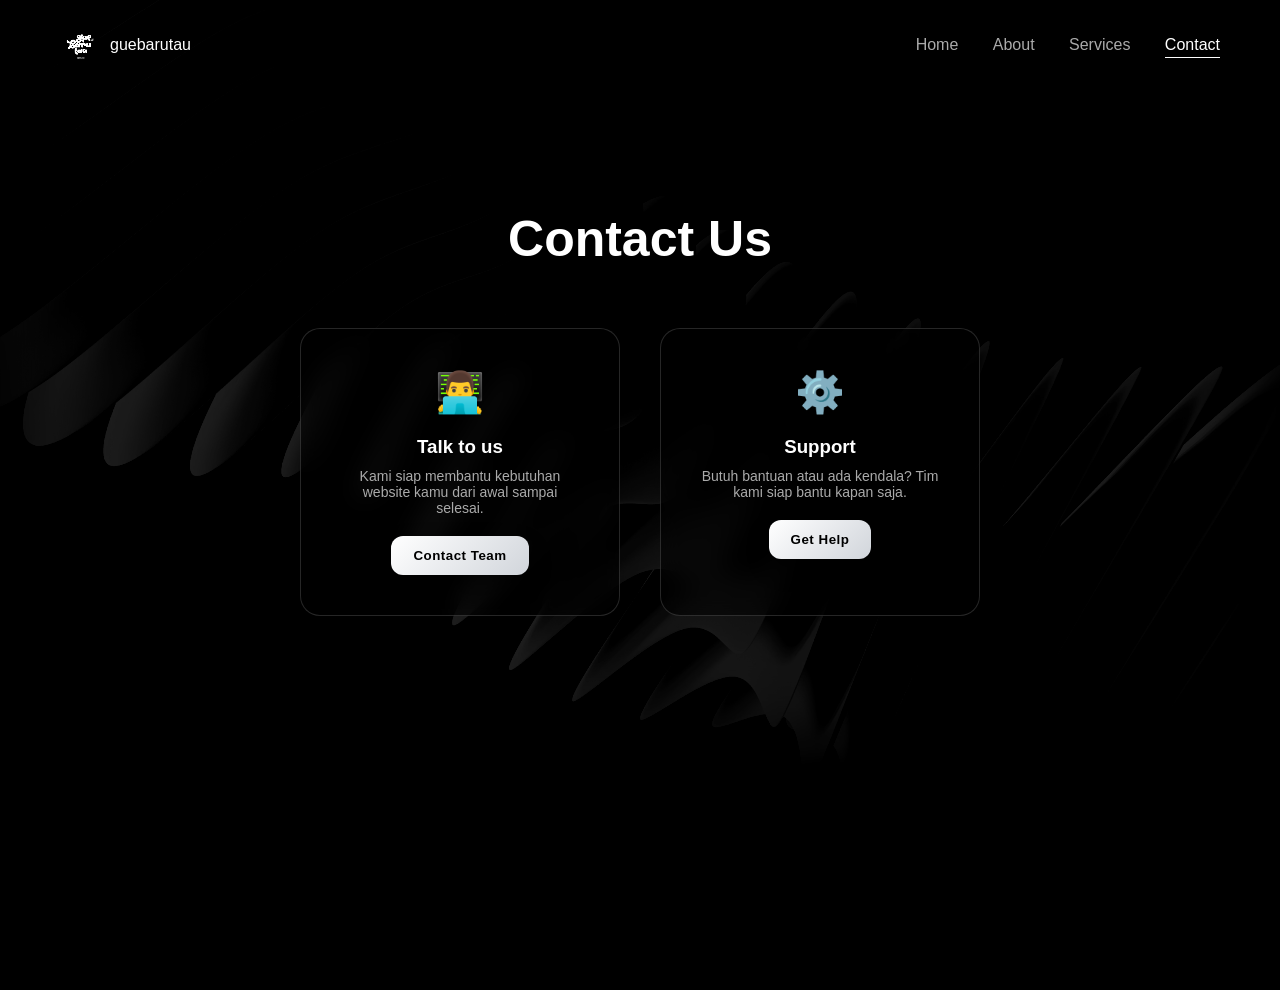
==== contact.html @ 9aa13e60 "Add files via upload" ====
<!DOCTYPE html>
<html lang="id">
<head>
  <meta charset="UTF-8">
  <title>Contact</title>
  <link rel="stylesheet" href="style.css">
</head>
<body>

<div class="feature"></div>

<header class="navbar">
  <div class="logo">
    <img src="logo.jpeg" alt="logo">
    <span>guebarutau</span>
  </div>

  <nav>
    <a href="index.html">Home</a>
    <a href="about.html">About</a>
    <a href="services.html">Services</a>
    <a href="contact.html" class="active">Contact</a>
  </nav>
</header>

<section class="contact-section">

  <h1>Contact Us</h1>

  <div class="contact-wrapper">

    <!-- TALK TO US -->
    <div class="contact-card">
      <div class="icon">👨‍💻</div>
      <h3>Talk to us</h3>
      <p>Kami siap membantu kebutuhan website kamu dari awal sampai selesai.</p>
      <button onclick="openConfirm('https://wa.link/a9iopp')">
        Contact Team
      </button>
    </div>

    <!-- SUPPORT -->
    <div class="contact-card">
      <div class="icon">⚙️</div>
      <h3>Support</h3>
      <p>Butuh bantuan atau ada kendala? Tim kami siap bantu kapan saja.</p>
      <button onclick="openConfirm('https://wa.link/gn4tt4')">
        Get Help
      </button>
    </div>

  </div>

</section>

<!-- POPUP (FIXED 1x AJA) -->
<div id="confirmPopup">
  <div class="confirm-box">
    <p>Klik untuk lanjut ke WhatsApp</p>
    <a id="confirmLink" target="_blank">Buka Link</a>
    <button onclick="closeConfirm()">Batal</button>
  </div>
</div>

<script src="script.js"></script>
</body>
</html>
---- style.css ----
/* RESET */
* {
  margin: 0;
  padding: 0;
  box-sizing: border-box;
  font-family: 'Segoe UI', sans-serif;
}

body {
  background: #000;
  color: #fff;
  overflow-x: hidden;
}

/* ================= BACKGROUND PARALLAX ================= */
.feature {
  position: fixed;
  inset: 0;
  z-index: -2;

  background: url("latar.jpeg") center/140% no-repeat;

  filter: grayscale(100%) contrast(120%) brightness(80%);
  box-shadow: inset 0 -150px 100px rgba(0,0,0,0.9);
}

.feature::after {
  content: '';
  position: absolute;
  inset: 0;
  background: rgba(0,0,0,0.75);
}

/* ================= NAVBAR ================= */
.navbar {
  display: flex;
  justify-content: space-between;
  align-items: center;
  padding: 25px 60px;
}

.logo {
  display: flex;
  align-items: center;
  gap: 10px;
}

.logo img {
  width: 40px;
  filter: grayscale(100%) brightness(200%);
}

nav a {
  margin-left: 30px;
  text-decoration: none;
  color: #aaa;
  position: relative;
}

nav a:hover,
.active {
  color: #fff;
}

nav a::after {
  content: '';
  position: absolute;
  width: 0%;
  height: 1px;
  bottom: -5px;
  left: 0;
  background: #fff;
  transition: 0.3s;
}

nav a:hover::after,
.active::after {
  width: 100%;
}

/* ================= HERO ================= */
.hero {
  display: flex;
  justify-content: space-between;
  align-items: center;
  padding: 100px 80px;
  min-height: 100vh;
}

.hero-left h1 {
  font-size: 60px;
  font-weight: 300;
}

.features {
  margin-top: 30px;
  display: flex;
  gap: 40px;
}

.item p {
  color: #aaa;
  font-size: 14px;
}

.hero button {
  margin-top: 40px;
  padding: 12px 30px;
  border: 1px solid #fff;
  background: transparent;
  color: #fff;
  cursor: pointer;
}

.hero button:hover {
  background: #fff;
  color: #000;
}

/* ================= IMAGE ================= */
.frame {
  padding: 20px;
  border: 1px solid rgba(255,255,255,0.1);
  backdrop-filter: blur(10px);
  background: rgba(255,255,255,0.02);
  border-radius: 20px;
}

.frame img {
  width: 300px;
  filter: grayscale(100%);
}

/* ================= PAGE ================= */
.page {
  padding: 150px 80px;
  max-width: 1000px;
  margin: auto;
  min-height: 100vh;
}

.page h1 {
  font-size: 55px;
  margin-bottom: 20px;
}

.page p {
  color: #aaa;
  line-height: 1.9;
  margin-bottom: 25px;
}

.subjudul {
  font-size: 22px;
  margin-bottom: 40px;
}
/* ================= PARALLAX ABOUT ================= */
.about-parallax {
  background: url('background.jpg') center/cover no-repeat fixed;
  padding: 100px 20px;
}

.about-parallax .about-content {
  max-width: 900px;
  margin: 0 auto;
  line-height: 1.8;
}

.about-parallax h1 {
  font-size: 2.5rem;
  margin-bottom: 25px;
  text-align: center;
  color: #fbfbfb;
}

.about-parallax p {
  font-size: 1.05rem;
  margin-bottom: 15px;
}


/* ================= GRID ABOUT ================= */
.parent {
  display: grid;
  grid-template-columns: repeat(5, 1fr);
  gap: 20px;
  max-width: 1100px;
  margin: 150px auto 80px auto;
}

.box {
  background-color: rgba(20, 20, 20, 0.8);
  padding: 25px;
  border-radius: 12px;
  box-shadow: 0 6px 12px rgba(0,0,0,0.4);
  transition: transform 0.3s ease, box-shadow 0.3s ease;
  cursor: pointer;
}

.box:hover {
  transform: translateY(-5px);
  box-shadow: 0 12px 24px rgba(0,0,0,0.6);
}

.div1 { grid-column: 1 / 3; } /* Raja kiri */
.div2 { grid-column: 4 / 6; } /* Gaudentius kanan */

/* ================= RESPONSIVE ================= */
@media (max-width: 768px) {
  .parent {
    grid-template-columns: 1fr;
    gap: 30px;
    margin-top: 180px;
  }

  .div1, .div2 {
    grid-column: auto;
  }

  .about-parallax h1 {
    font-size: 2rem;
  }

  .about-parallax p {
    font-size: 1rem;
  }
}

/* ================= MODAL ================= */
.modal {
  display: none;
  position: fixed;
  inset: 0;
  background: rgba(0,0,0,0.85);
  backdrop-filter: blur(8px);
  justify-content: center;
  align-items: center;
  z-index: 999;
}

.modal-content {
  background: #111;
  padding: 40px;
  max-width: 600px;
  border-radius: 15px;
  border: 1px solid rgba(255,255,255,0.1);
}

.modal .close {
  position: absolute;
  top: 20px;
  right: 30px;
  font-size: 25px;
  cursor: pointer;
  color: white;
}
/* ================= BOX (FINAL STYLE) ================= */
.box {
  position: relative;
  padding: 35px;
  border-radius: 20px;

  background: rgba(0,0,0,0.5);
  border: 1px solid rgba(255,255,255,0.2);

  backdrop-filter: blur(12px);

  cursor: pointer;
  transition: 0.3s;

  box-shadow: 0 20px 40px rgba(0,0,0,0.7);
}

.box:hover {
  transform: translateY(-10px);
  background: rgba(0,0,0,0.7);
}

.box::before {
  content: "";
  position: absolute;
  left: 0;
  top: 0;
  width: 5px;
  height: 100%;
  background: #fff;
  border-radius: 20px 0 0 20px;
}

.box h2 {
  font-size: 22px;
  font-weight: 700;
  margin-bottom: 10px;
}

.box p {
  color: #ccc;
}

/* ================= CARD ================= */
.cards {
  display: flex;
  gap: 30px;
  margin-top: 40px;
  flex-wrap: wrap;
}

.card {
  flex: 1;
  min-width: 250px;
  padding: 30px;
  border: 1px solid rgba(255,255,255,0.1);
  border-radius: 15px;
  background: rgba(255,255,255,0.02);
}

.card:hover {
  transform: translateY(-10px);
}

/* ================= FORM ================= */
.form {
  display: flex;
  flex-direction: column;
  gap: 15px;
  margin-top: 30px;
}

.form input,
.form textarea {
  padding: 12px;
  background: transparent;
  border: 1px solid rgba(255,255,255,0.2);
  color: #fff;
}

.form button {
  padding: 12px;
  border: 1px solid #fff;
  background: transparent;
  color: #fff;
}

.form button:hover {
  background: #fff;
  color: #000;
}

/* ================= MODAL ================= */
.modal {
  display: none;
  position: fixed;
  inset: 0;
  background: rgba(0,0,0,0.8);
  backdrop-filter: blur(10px);
  justify-content: center;
  align-items: center;
  z-index: 999;
}

.modal-content {
  background: #111;
  padding: 40px;
  max-width: 600px;
  border-radius: 15px;
  border: 1px solid rgba(255,255,255,0.1);
}

.close {
  position: absolute;
  top: 20px;
  right: 30px;
  font-size: 25px;
  cursor: pointer;
}
/* ================= ABOUT TOP CARDS ================= */
.about-top {
  display: flex;
  justify-content: space-between;
  padding: 120px 80px 40px;
  gap: 40px;
  flex-wrap: wrap;
}

.about-card {
  flex: 1;
  min-width: 280px;

  padding: 30px;
  border-radius: 18px;

  background: rgba(0,0,0,0.4);
  border: 1px solid rgba(255,255,255,0.15);

  backdrop-filter: blur(10px);

  transition: 0.3s;
  position: relative;
}

.about-card:hover {
  transform: translateY(-8px);
  background: rgba(0,0,0,0.6);
}

.about-card h3 {
  font-size: 22px;
  margin-bottom: 8px;
}

.about-card p {
  color: #aaa;
  font-size: 14px;
}

/* highlight card (yang kanan di gambar) */
.about-card.highlight {
  border-left: 4px solid #fff;
}

/* ================= ABOUT CENTER ================= */
.about-center {
  text-align: center;
  max-width: 800px;
  margin: 80px auto;
  padding: 40px;
}

.about-center h1 {
  font-size: 48px;
  margin-bottom: 30px;
}

.about-center p {
  color: #bbb;
  line-height: 1.8;
  margin-bottom: 20px;
}

/* ================= CONTACT ================= */
.contact-section {
  min-height: 100vh;
  padding: 120px 40px;
  text-align: center;
}

.contact-section h1 {
  font-size: 50px;
  margin-bottom: 60px;
}

.contact-wrapper {
  display: flex;
  justify-content: center;
  gap: 40px;
  flex-wrap: wrap;
}

/* CARD */
.contact-card {
  width: 320px;
  padding: 40px;
  border-radius: 20px;

  background: rgba(0,0,0,0.5);
  backdrop-filter: blur(12px);

  border: 1px solid rgba(255,255,255,0.15);

  transition: 0.3s;
}

.contact-card:hover {
  transform: translateY(-10px);
  background: rgba(0,0,0,0.7);
}

/* ICON */
.contact-card .icon {
  font-size: 40px;
  margin-bottom: 20px;
}

.contact-card h3 {
  margin-bottom: 10px;
}

.contact-card p {
  color: #aaa;
  font-size: 14px;
  margin-bottom: 20px;
}

/* ================= BUTTON KEREN ================= */
.contact-card button {
  padding: 12px 22px;
  border: none;
  border-radius: 12px;

  background: linear-gradient(135deg, #ffffff, #d1d5db);
  color: #000;

  font-weight: 600;
  letter-spacing: 0.5px;

  cursor: pointer;

  transition: all 0.25s ease;
  box-shadow: 0 10px 25px rgba(0,0,0,0.4);

  position: relative;
  overflow: hidden;
}

.contact-card button:hover {
  transform: translateY(-4px);
  box-shadow: 0 15px 35px rgba(255,255,255,0.15);
  background: linear-gradient(135deg, #f8fafc, #e5e7eb);
}

.contact-card button:active {
  transform: scale(0.96);
}

.contact-card button::before {
  content: "";
  position: absolute;
  top: 0;
  left: -100%;
  width: 100%;
  height: 100%;

  background: linear-gradient(
    120deg,
    transparent,
    rgba(255,255,255,0.6),
    transparent
  );

  transition: 0.5s;
}

.contact-card button:hover::before {
  left: 100%;
}

/* ================= POPUP ================= */
#confirmPopup {
  position: fixed;
  inset: 0;
  display: none;

  background: rgba(0,0,0,0.85);
  backdrop-filter: blur(8px);

  z-index: 99999;
}

#confirmPopup.active {
  display: flex;
  justify-content: center;
  align-items: center;
}

.confirm-box {
  width: 320px;
  padding: 30px;
  border-radius: 15px;

  background: #111;
  border: 1px solid rgba(255,255,255,0.2);

  text-align: center;
}

.confirm-box a,
.confirm-box button {
  display: inline-block;
  margin: 10px;
  padding: 10px 15px;
  border-radius: 5px;
  border: none;
  cursor: pointer;
}

.confirm-box a {
  background: #fff;
  color: #000;
  text-decoration: none;
}

.confirm-box button {
  background: transparent;
  color: #aaa;
}

/* SERVICES */
.services {
  position: relative;
  padding: 100px 80px;
  overflow: hidden;
  border-top: 1px solid rgba(255,255,255,0.05);
}

.services::before {
  content: '';
  position: absolute;
  inset: 0;
  background: radial-gradient(circle at top left, rgba(255,255,255,0.06), transparent 35%),
              radial-gradient(circle at bottom right, rgba(255,255,255,0.04), transparent 30%);
  pointer-events: none;
}

.services-bg {
  position: absolute;
  inset: 0;
  background: linear-gradient(180deg, rgba(255,255,255,0.03), transparent 50%, rgba(255,255,255,0.02));
  transform: translateY(0);
  transition: transform 0.2s ease-out;
  pointer-events: none;
}

.services-content {
  position: relative;
  z-index: 1;
}

.services-intro {
  max-width: 760px;
  margin-bottom: 60px;
}

.services-intro span {
  display: inline-block;
  color: #aaa;
  letter-spacing: 3px;
  text-transform: uppercase;
  font-size: 12px;
  margin-bottom: 18px;
}

.services-intro h2 {
  font-size: 52px;
  line-height: 1.05;
  margin-bottom: 18px;
  font-weight: 300;
}

.services-intro p {
  color: #bbb;
  max-width: 640px;
  line-height: 1.8;
}

.portfolio-grid {
  display: grid;
  grid-template-columns: repeat(2, minmax(0, 1fr));
  gap: 24px;
  margin-bottom: 60px;
}

.portfolio-card {
  display: block;
  background: rgba(255,255,255,0.03);
  border: 1px solid rgba(255,255,255,0.08);
  border-radius: 28px;
  overflow: hidden;
  transition: transform 0.4s ease, border-color 0.4s ease, box-shadow 0.4s ease;
  text-decoration: none;
  color: inherit;
}

.portfolio-card:hover {
  transform: translateY(-8px);
  border-color: rgba(255,255,255,0.18);
  box-shadow: 0 28px 80px rgba(0,0,0,0.25);
}

.portfolio-thumb {
  height: 240px;
  overflow: hidden;
}

.portfolio-thumb img {
  width: 100%;
  height: 100%;
  object-fit: cover;
  filter: grayscale(30%);
  transition: transform 0.6s ease, filter 0.6s ease;
}

.portfolio-card:hover .portfolio-thumb img {
  transform: scale(1.05);
  filter: grayscale(0%);
}

.portfolio-copy {
  padding: 28px;
}

.portfolio-copy h3 {
  font-size: 20px;
  margin-bottom: 12px;
  font-weight: 400;
}

.portfolio-copy p {
  color: #bbb;
  line-height: 1.7;
}

.pricing {
  margin-top: 10px;
}

.pricing-intro h3 {
  font-size: 32px;
  margin-bottom: 12px;
  font-weight: 300;
}

.pricing-intro p {
  color: #aaa;
  max-width: 640px;
  line-height: 1.8;
  margin-bottom: 32px;
}

.pricing-grid {
  display: grid;
  grid-template-columns: repeat(3, minmax(0, 1fr));
  gap: 22px;
}

.pricing-card {
  background: rgba(255,255,255,0.03);
  border: 1px solid rgba(255,255,255,0.08);
  border-radius: 28px;
  padding: 32px;
  transition: transform 0.4s ease, border-color 0.4s ease, box-shadow 0.4s ease;
}

.pricing-card.featured {
  border-color: rgba(255,255,255,0.2);
  box-shadow: 0 32px 80px rgba(0,0,0,0.18);
}

.pricing-card:hover {
  transform: translateY(-6px);
}

.pricing-card span {
  display: inline-block;
  color: #aaa;
  font-size: 13px;
  letter-spacing: 1.5px;
  text-transform: uppercase;
  margin-bottom: 18px;
}

.pricing-card h4 {
  font-size: 34px;
  margin-bottom: 16px;
  font-weight: 300;
}

.pricing-card p {
  color: #bbb;
  line-height: 1.8;
}

.btn-explore {
  display: inline-block;
  padding: 10px 20px;
  background-color: #fffbfb; /* contoh warna */
  color: #000000;
  text-decoration: none;
  border-radius: 5px;
  font-weight: bold;
  
}

.btn-explore:hover {
  background-color: #ffffff;
}
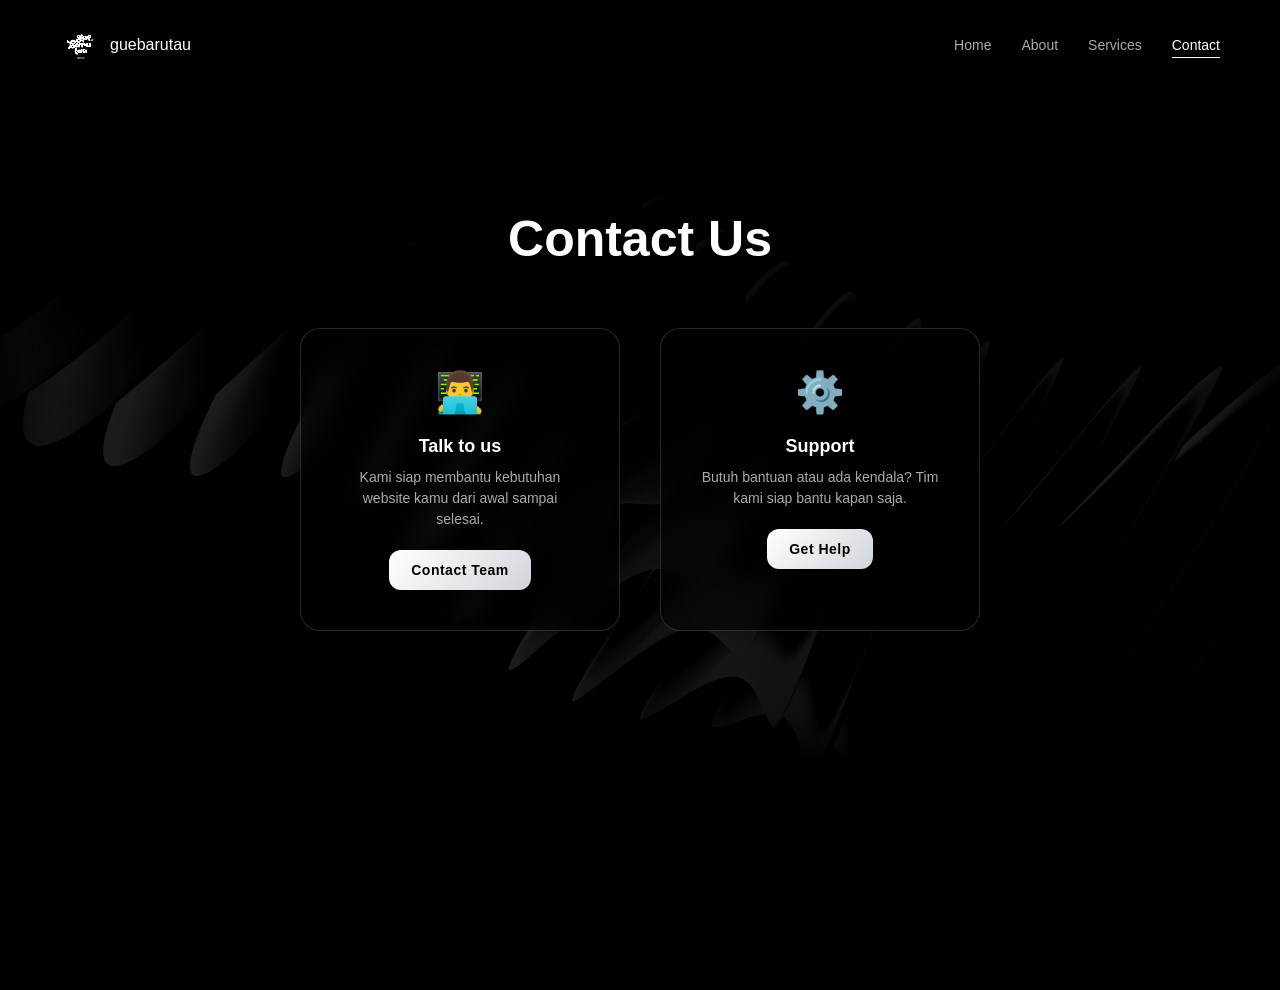
==== commit cf34964c: "Add files via upload" ====
--- a/contact.html
+++ b/contact.html
@@ -2,6 +2,7 @@
 <html lang="id">
 <head>
   <meta charset="UTF-8">
+  <meta name="viewport" content="width=device-width, initial-scale=1.0">
   <title>Contact</title>
   <link rel="stylesheet" href="style.css">
 </head>
--- a/style.css
+++ b/style.css
@@ -39,6 +39,18 @@
   padding: 25px 60px;
 }
 
+@media (max-width: 768px) {
+  .navbar {
+    padding: 20px 30px;
+  }
+}
+
+@media (max-width: 480px) {
+  .navbar {
+    padding: 15px 20px;
+  }
+}
+
 .logo {
   display: flex;
   align-items: center;
@@ -48,6 +60,20 @@
 .logo img {
   width: 40px;
   filter: grayscale(100%) brightness(200%);
+}
+
+@media (max-width: 480px) {
+  .logo img {
+    width: 30px;
+  }
+  
+  .logo span {
+    font-size: 14px;
+  }
+}
+
+nav {
+  display: flex;
 }
 
 nav a {
@@ -55,6 +81,21 @@
   text-decoration: none;
   color: #aaa;
   position: relative;
+  font-size: 14px;
+}
+
+@media (max-width: 768px) {
+  nav a {
+    margin-left: 20px;
+    font-size: 13px;
+  }
+}
+
+@media (max-width: 480px) {
+  nav a {
+    margin-left: 12px;
+    font-size: 11px;
+  }
 }
 
 nav a:hover,
@@ -85,11 +126,52 @@
   align-items: center;
   padding: 100px 80px;
   min-height: 100vh;
+  gap: 40px;
 }
 
 .hero-left h1 {
   font-size: 60px;
   font-weight: 300;
+  line-height: 1.2;
+}
+
+@media (max-width: 1024px) {
+  .hero {
+    padding: 80px 60px;
+  }
+  
+  .hero-left h1 {
+    font-size: 48px;
+  }
+}
+
+@media (max-width: 768px) {
+  .hero {
+    flex-direction: column;
+    padding: 60px 40px;
+    min-height: auto;
+    text-align: center;
+  }
+  
+  .hero-left h1 {
+    font-size: 38px;
+  }
+  
+  .hero-right {
+    width: 100%;
+    display: flex;
+    justify-content: center;
+  }
+}
+
+@media (max-width: 480px) {
+  .hero {
+    padding: 40px 20px;
+  }
+  
+  .hero-left h1 {
+    font-size: 28px;
+  }
 }
 
 .features {
@@ -98,9 +180,29 @@
   gap: 40px;
 }
 
+@media (max-width: 768px) {
+  .features {
+    flex-direction: column;
+    gap: 20px;
+    align-items: center;
+  }
+}
+
+@media (max-width: 480px) {
+  .features {
+    gap: 15px;
+  }
+}
+
 .item p {
   color: #aaa;
   font-size: 14px;
+}
+
+@media (max-width: 480px) {
+  .item p {
+    font-size: 12px;
+  }
 }
 
 .hero button {
@@ -110,6 +212,15 @@
   background: transparent;
   color: #fff;
   cursor: pointer;
+  font-size: 14px;
+}
+
+@media (max-width: 480px) {
+  .hero button {
+    padding: 10px 20px;
+    font-size: 12px;
+    margin-top: 30px;
+  }
 }
 
 .hero button:hover {
@@ -129,6 +240,25 @@
 .frame img {
   width: 300px;
   filter: grayscale(100%);
+  max-width: 100%;
+  height: auto;
+}
+
+@media (max-width: 768px) {
+  .frame img {
+    width: 250px;
+  }
+}
+
+@media (max-width: 480px) {
+  .frame {
+    padding: 15px;
+  }
+  
+  .frame img {
+    width: 100%;
+    max-width: 200px;
+  }
 }
 
 /* ================= PAGE ================= */
@@ -139,25 +269,87 @@
   min-height: 100vh;
 }
 
+@media (max-width: 1024px) {
+  .page {
+    padding: 120px 60px;
+  }
+}
+
+@media (max-width: 768px) {
+  .page {
+    padding: 80px 40px;
+  }
+}
+
+@media (max-width: 480px) {
+  .page {
+    padding: 50px 20px;
+  }
+}
+
 .page h1 {
   font-size: 55px;
   margin-bottom: 20px;
+}
+
+@media (max-width: 1024px) {
+  .page h1 {
+    font-size: 45px;
+  }
+}
+
+@media (max-width: 768px) {
+  .page h1 {
+    font-size: 36px;
+  }
+}
+
+@media (max-width: 480px) {
+  .page h1 {
+    font-size: 28px;
+  }
 }
 
 .page p {
   color: #aaa;
   line-height: 1.9;
   margin-bottom: 25px;
+  font-size: 16px;
+}
+
+@media (max-width: 480px) {
+  .page p {
+    font-size: 14px;
+  }
 }
 
 .subjudul {
   font-size: 22px;
   margin-bottom: 40px;
 }
+
+@media (max-width: 480px) {
+  .subjudul {
+    font-size: 18px;
+  }
+}
+
 /* ================= PARALLAX ABOUT ================= */
 .about-parallax {
   background: url('background.jpg') center/cover no-repeat fixed;
   padding: 100px 20px;
+}
+
+@media (max-width: 768px) {
+  .about-parallax {
+    padding: 80px 20px;
+  }
+}
+
+@media (max-width: 480px) {
+  .about-parallax {
+    padding: 60px 15px;
+  }
 }
 
 .about-parallax .about-content {
@@ -173,9 +365,33 @@
   color: #fbfbfb;
 }
 
+@media (max-width: 768px) {
+  .about-parallax h1 {
+    font-size: 2rem;
+  }
+}
+
+@media (max-width: 480px) {
+  .about-parallax h1 {
+    font-size: 1.5rem;
+  }
+}
+
 .about-parallax p {
   font-size: 1.05rem;
   margin-bottom: 15px;
+}
+
+@media (max-width: 768px) {
+  .about-parallax p {
+    font-size: 1rem;
+  }
+}
+
+@media (max-width: 480px) {
+  .about-parallax p {
+    font-size: 0.95rem;
+  }
 }
 
 
@@ -186,43 +402,37 @@
   gap: 20px;
   max-width: 1100px;
   margin: 150px auto 80px auto;
-}
-
-.box {
-  background-color: rgba(20, 20, 20, 0.8);
-  padding: 25px;
-  border-radius: 12px;
-  box-shadow: 0 6px 12px rgba(0,0,0,0.4);
-  transition: transform 0.3s ease, box-shadow 0.3s ease;
-  cursor: pointer;
-}
-
-.box:hover {
-  transform: translateY(-5px);
-  box-shadow: 0 12px 24px rgba(0,0,0,0.6);
+  padding: 0 40px;
 }
 
 .div1 { grid-column: 1 / 3; } /* Raja kiri */
 .div2 { grid-column: 4 / 6; } /* Gaudentius kanan */
 
-/* ================= RESPONSIVE ================= */
+@media (max-width: 1024px) {
+  .parent {
+    margin: 120px auto 60px auto;
+    padding: 0 30px;
+  }
+}
+
 @media (max-width: 768px) {
   .parent {
     grid-template-columns: 1fr;
     gap: 30px;
-    margin-top: 180px;
+    margin: 100px auto 60px auto;
+    padding: 0 20px;
   }
 
   .div1, .div2 {
     grid-column: auto;
   }
-
-  .about-parallax h1 {
-    font-size: 2rem;
-  }
-
-  .about-parallax p {
-    font-size: 1rem;
+}
+
+@media (max-width: 480px) {
+  .parent {
+    margin: 80px auto 50px auto;
+    padding: 0 15px;
+    gap: 20px;
   }
 }
 
@@ -271,6 +481,18 @@
   box-shadow: 0 20px 40px rgba(0,0,0,0.7);
 }
 
+@media (max-width: 768px) {
+  .box {
+    padding: 30px;
+  }
+}
+
+@media (max-width: 480px) {
+  .box {
+    padding: 25px;
+  }
+}
+
 .box:hover {
   transform: translateY(-10px);
   background: rgba(0,0,0,0.7);
@@ -293,8 +515,22 @@
   margin-bottom: 10px;
 }
 
+@media (max-width: 480px) {
+  .box h2 {
+    font-size: 18px;
+  }
+}
+
 .box p {
   color: #ccc;
+  font-size: 14px;
+  line-height: 1.6;
+}
+
+@media (max-width: 480px) {
+  .box p {
+    font-size: 12px;
+  }
 }
 
 /* ================= CARD ================= */
@@ -314,6 +550,24 @@
   background: rgba(255,255,255,0.02);
 }
 
+@media (max-width: 768px) {
+  .card {
+    min-width: 200px;
+    padding: 20px;
+  }
+}
+
+@media (max-width: 480px) {
+  .cards {
+    gap: 15px;
+  }
+  
+  .card {
+    min-width: 100%;
+    padding: 20px;
+  }
+}
+
 .card:hover {
   transform: translateY(-10px);
 }
@@ -332,6 +586,15 @@
   background: transparent;
   border: 1px solid rgba(255,255,255,0.2);
   color: #fff;
+  font-size: 14px;
+}
+
+@media (max-width: 480px) {
+  .form input,
+  .form textarea {
+    padding: 10px;
+    font-size: 13px;
+  }
 }
 
 .form button {
@@ -339,6 +602,15 @@
   border: 1px solid #fff;
   background: transparent;
   color: #fff;
+  cursor: pointer;
+  font-size: 14px;
+}
+
+@media (max-width: 480px) {
+  .form button {
+    padding: 10px;
+    font-size: 12px;
+  }
 }
 
 .form button:hover {
@@ -382,6 +654,27 @@
   flex-wrap: wrap;
 }
 
+@media (max-width: 1024px) {
+  .about-top {
+    padding: 100px 60px 40px;
+    gap: 30px;
+  }
+}
+
+@media (max-width: 768px) {
+  .about-top {
+    padding: 80px 40px 40px;
+    flex-direction: column;
+    gap: 20px;
+  }
+}
+
+@media (max-width: 480px) {
+  .about-top {
+    padding: 60px 20px 40px;
+  }
+}
+
 .about-card {
   flex: 1;
   min-width: 280px;
@@ -398,6 +691,19 @@
   position: relative;
 }
 
+@media (max-width: 768px) {
+  .about-card {
+    min-width: 100%;
+    padding: 25px;
+  }
+}
+
+@media (max-width: 480px) {
+  .about-card {
+    padding: 20px;
+  }
+}
+
 .about-card:hover {
   transform: translateY(-8px);
   background: rgba(0,0,0,0.6);
@@ -408,9 +714,22 @@
   margin-bottom: 8px;
 }
 
+@media (max-width: 480px) {
+  .about-card h3 {
+    font-size: 18px;
+  }
+}
+
 .about-card p {
   color: #aaa;
   font-size: 14px;
+  line-height: 1.6;
+}
+
+@media (max-width: 480px) {
+  .about-card p {
+    font-size: 12px;
+  }
 }
 
 /* highlight card (yang kanan di gambar) */
@@ -426,15 +745,48 @@
   padding: 40px;
 }
 
+@media (max-width: 768px) {
+  .about-center {
+    margin: 60px auto;
+    padding: 30px 20px;
+  }
+}
+
+@media (max-width: 480px) {
+  .about-center {
+    margin: 40px auto;
+    padding: 20px 15px;
+  }
+}
+
 .about-center h1 {
   font-size: 48px;
   margin-bottom: 30px;
+}
+
+@media (max-width: 768px) {
+  .about-center h1 {
+    font-size: 36px;
+  }
+}
+
+@media (max-width: 480px) {
+  .about-center h1 {
+    font-size: 28px;
+  }
 }
 
 .about-center p {
   color: #bbb;
   line-height: 1.8;
   margin-bottom: 20px;
+  font-size: 16px;
+}
+
+@media (max-width: 480px) {
+  .about-center p {
+    font-size: 14px;
+  }
 }
 
 /* ================= CONTACT ================= */
@@ -444,9 +796,48 @@
   text-align: center;
 }
 
+@media (max-width: 1024px) {
+  .contact-section {
+    padding: 100px 40px;
+  }
+}
+
+@media (max-width: 768px) {
+  .contact-section {
+    padding: 80px 30px;
+    min-height: auto;
+  }
+}
+
+@media (max-width: 480px) {
+  .contact-section {
+    padding: 60px 20px;
+  }
+}
+
 .contact-section h1 {
   font-size: 50px;
   margin-bottom: 60px;
+}
+
+@media (max-width: 1024px) {
+  .contact-section h1 {
+    font-size: 40px;
+  }
+}
+
+@media (max-width: 768px) {
+  .contact-section h1 {
+    font-size: 32px;
+    margin-bottom: 40px;
+  }
+}
+
+@media (max-width: 480px) {
+  .contact-section h1 {
+    font-size: 24px;
+    margin-bottom: 30px;
+  }
 }
 
 .contact-wrapper {
@@ -456,6 +847,19 @@
   flex-wrap: wrap;
 }
 
+@media (max-width: 768px) {
+  .contact-wrapper {
+    gap: 30px;
+  }
+}
+
+@media (max-width: 480px) {
+  .contact-wrapper {
+    flex-direction: column;
+    gap: 20px;
+  }
+}
+
 /* CARD */
 .contact-card {
   width: 320px;
@@ -470,6 +874,20 @@
   transition: 0.3s;
 }
 
+@media (max-width: 768px) {
+  .contact-card {
+    width: 280px;
+    padding: 30px;
+  }
+}
+
+@media (max-width: 480px) {
+  .contact-card {
+    width: 100%;
+    padding: 25px;
+  }
+}
+
 .contact-card:hover {
   transform: translateY(-10px);
   background: rgba(0,0,0,0.7);
@@ -481,14 +899,35 @@
   margin-bottom: 20px;
 }
 
+@media (max-width: 480px) {
+  .contact-card .icon {
+    font-size: 36px;
+    margin-bottom: 15px;
+  }
+}
+
 .contact-card h3 {
   margin-bottom: 10px;
+  font-size: 18px;
+}
+
+@media (max-width: 480px) {
+  .contact-card h3 {
+    font-size: 16px;
+  }
 }
 
 .contact-card p {
   color: #aaa;
   font-size: 14px;
   margin-bottom: 20px;
+  line-height: 1.5;
+}
+
+@media (max-width: 480px) {
+  .contact-card p {
+    font-size: 12px;
+  }
 }
 
 /* ================= BUTTON KEREN ================= */
@@ -510,6 +949,14 @@
 
   position: relative;
   overflow: hidden;
+  font-size: 14px;
+}
+
+@media (max-width: 480px) {
+  .contact-card button {
+    padding: 10px 18px;
+    font-size: 12px;
+  }
 }
 
 .contact-card button:hover {
@@ -554,6 +1001,7 @@
   backdrop-filter: blur(8px);
 
   z-index: 99999;
+  padding: 20px;
 }
 
 #confirmPopup.active {
@@ -573,14 +1021,31 @@
   text-align: center;
 }
 
+@media (max-width: 480px) {
+  .confirm-box {
+    width: 90%;
+    padding: 25px;
+  }
+}
+
 .confirm-box a,
 .confirm-box button {
   display: inline-block;
-  margin: 10px;
+  margin: 10px 5px;
   padding: 10px 15px;
   border-radius: 5px;
   border: none;
   cursor: pointer;
+  font-size: 13px;
+}
+
+@media (max-width: 480px) {
+  .confirm-box a,
+  .confirm-box button {
+    padding: 8px 12px;
+    font-size: 12px;
+    margin: 8px 3px;
+  }
 }
 
 .confirm-box a {
@@ -600,6 +1065,24 @@
   padding: 100px 80px;
   overflow: hidden;
   border-top: 1px solid rgba(255,255,255,0.05);
+}
+
+@media (max-width: 1024px) {
+  .services {
+    padding: 80px 60px;
+  }
+}
+
+@media (max-width: 768px) {
+  .services {
+    padding: 60px 40px;
+  }
+}
+
+@media (max-width: 480px) {
+  .services {
+    padding: 40px 20px;
+  }
 }
 
 .services::before {
@@ -630,6 +1113,18 @@
   margin-bottom: 60px;
 }
 
+@media (max-width: 768px) {
+  .services-intro {
+    margin-bottom: 40px;
+  }
+}
+
+@media (max-width: 480px) {
+  .services-intro {
+    margin-bottom: 30px;
+  }
+}
+
 .services-intro span {
   display: inline-block;
   color: #aaa;
@@ -639,6 +1134,13 @@
   margin-bottom: 18px;
 }
 
+@media (max-width: 480px) {
+  .services-intro span {
+    font-size: 10px;
+    letter-spacing: 2px;
+  }
+}
+
 .services-intro h2 {
   font-size: 52px;
   line-height: 1.05;
@@ -646,10 +1148,35 @@
   font-weight: 300;
 }
 
+@media (max-width: 1024px) {
+  .services-intro h2 {
+    font-size: 42px;
+  }
+}
+
+@media (max-width: 768px) {
+  .services-intro h2 {
+    font-size: 32px;
+  }
+}
+
+@media (max-width: 480px) {
+  .services-intro h2 {
+    font-size: 24px;
+  }
+}
+
 .services-intro p {
   color: #bbb;
   max-width: 640px;
   line-height: 1.8;
+  font-size: 16px;
+}
+
+@media (max-width: 480px) {
+  .services-intro p {
+    font-size: 14px;
+  }
 }
 
 .portfolio-grid {
@@ -657,6 +1184,26 @@
   grid-template-columns: repeat(2, minmax(0, 1fr));
   gap: 24px;
   margin-bottom: 60px;
+}
+
+@media (max-width: 1024px) {
+  .portfolio-grid {
+    gap: 20px;
+  }
+}
+
+@media (max-width: 768px) {
+  .portfolio-grid {
+    grid-template-columns: 1fr;
+    gap: 20px;
+    margin-bottom: 40px;
+  }
+}
+
+@media (max-width: 480px) {
+  .portfolio-grid {
+    gap: 15px;
+  }
 }
 
 .portfolio-card {
@@ -670,6 +1217,12 @@
   color: inherit;
 }
 
+@media (max-width: 480px) {
+  .portfolio-card {
+    border-radius: 20px;
+  }
+}
+
 .portfolio-card:hover {
   transform: translateY(-8px);
   border-color: rgba(255,255,255,0.18);
@@ -679,6 +1232,18 @@
 .portfolio-thumb {
   height: 240px;
   overflow: hidden;
+}
+
+@media (max-width: 768px) {
+  .portfolio-thumb {
+    height: 200px;
+  }
+}
+
+@media (max-width: 480px) {
+  .portfolio-thumb {
+    height: 150px;
+  }
 }
 
 .portfolio-thumb img {
@@ -698,15 +1263,40 @@
   padding: 28px;
 }
 
+@media (max-width: 768px) {
+  .portfolio-copy {
+    padding: 22px;
+  }
+}
+
+@media (max-width: 480px) {
+  .portfolio-copy {
+    padding: 18px;
+  }
+}
+
 .portfolio-copy h3 {
   font-size: 20px;
   margin-bottom: 12px;
   font-weight: 400;
 }
 
+@media (max-width: 480px) {
+  .portfolio-copy h3 {
+    font-size: 16px;
+  }
+}
+
 .portfolio-copy p {
   color: #bbb;
   line-height: 1.7;
+  font-size: 14px;
+}
+
+@media (max-width: 480px) {
+  .portfolio-copy p {
+    font-size: 12px;
+  }
 }
 
 .pricing {
@@ -717,6 +1307,24 @@
   font-size: 32px;
   margin-bottom: 12px;
   font-weight: 300;
+}
+
+@media (max-width: 1024px) {
+  .pricing-intro h3 {
+    font-size: 28px;
+  }
+}
+
+@media (max-width: 768px) {
+  .pricing-intro h3 {
+    font-size: 24px;
+  }
+}
+
+@media (max-width: 480px) {
+  .pricing-intro h3 {
+    font-size: 20px;
+  }
 }
 
 .pricing-intro p {
@@ -724,12 +1332,39 @@
   max-width: 640px;
   line-height: 1.8;
   margin-bottom: 32px;
+  font-size: 15px;
+}
+
+@media (max-width: 480px) {
+  .pricing-intro p {
+    font-size: 13px;
+    margin-bottom: 20px;
+  }
 }
 
 .pricing-grid {
   display: grid;
   grid-template-columns: repeat(3, minmax(0, 1fr));
   gap: 22px;
+}
+
+@media (max-width: 1024px) {
+  .pricing-grid {
+    gap: 18px;
+  }
+}
+
+@media (max-width: 768px) {
+  .pricing-grid {
+    grid-template-columns: 1fr;
+    gap: 15px;
+  }
+}
+
+@media (max-width: 480px) {
+  .pricing-grid {
+    gap: 12px;
+  }
 }
 
 .pricing-card {
@@ -738,6 +1373,19 @@
   border-radius: 28px;
   padding: 32px;
   transition: transform 0.4s ease, border-color 0.4s ease, box-shadow 0.4s ease;
+}
+
+@media (max-width: 768px) {
+  .pricing-card {
+    padding: 25px;
+    border-radius: 20px;
+  }
+}
+
+@media (max-width: 480px) {
+  .pricing-card {
+    padding: 20px;
+  }
 }
 
 .pricing-card.featured {
@@ -758,15 +1406,49 @@
   margin-bottom: 18px;
 }
 
+@media (max-width: 480px) {
+  .pricing-card span {
+    font-size: 11px;
+    letter-spacing: 1px;
+    margin-bottom: 12px;
+  }
+}
+
 .pricing-card h4 {
   font-size: 34px;
   margin-bottom: 16px;
   font-weight: 300;
 }
 
+@media (max-width: 1024px) {
+  .pricing-card h4 {
+    font-size: 28px;
+  }
+}
+
+@media (max-width: 768px) {
+  .pricing-card h4 {
+    font-size: 24px;
+  }
+}
+
+@media (max-width: 480px) {
+  .pricing-card h4 {
+    font-size: 20px;
+    margin-bottom: 12px;
+  }
+}
+
 .pricing-card p {
   color: #bbb;
   line-height: 1.8;
+  font-size: 14px;
+}
+
+@media (max-width: 480px) {
+  .pricing-card p {
+    font-size: 12px;
+  }
 }
 
 .btn-explore {
@@ -777,7 +1459,15 @@
   text-decoration: none;
   border-radius: 5px;
   font-weight: bold;
-  
+  font-size: 14px;
+  margin-top: 20px;
+}
+
+@media (max-width: 480px) {
+  .btn-explore {
+    padding: 8px 15px;
+    font-size: 12px;
+  }
 }
 
 .btn-explore:hover {
